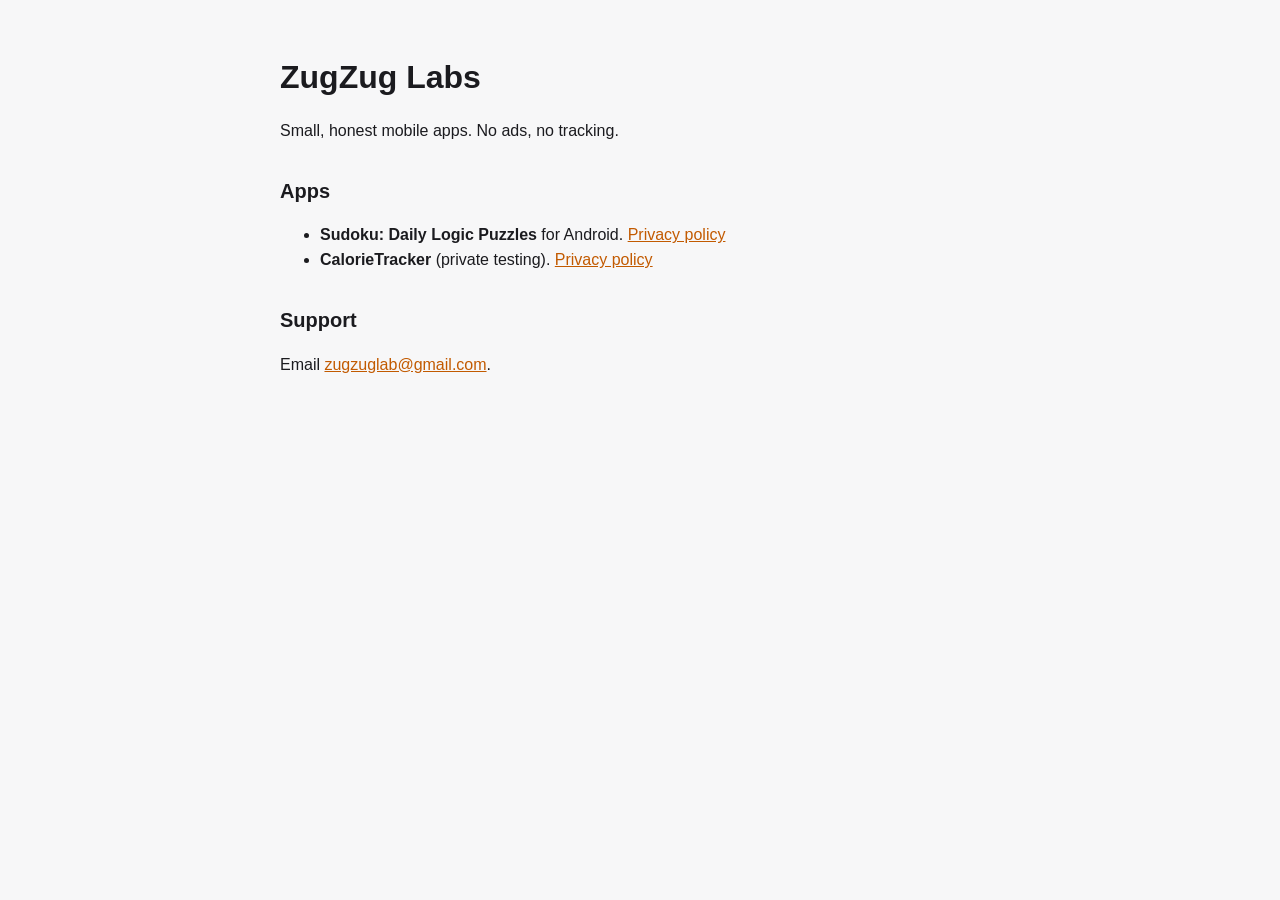
==== index.html @ a167c575 "Site: app list, support contact, Sudoku and CalorieTracker privacy policies Co-Authored-By: Claude F" ====
<!doctype html>
<html lang="en">
<head>
  <meta charset="utf-8">
  <meta name="viewport" content="width=device-width, initial-scale=1">
  <title>ZugZug Labs</title>
  <link rel="stylesheet" href="style.css">
</head>
<body>
  <main>
    <h1>ZugZug Labs</h1>
    <p>Small, honest mobile apps. No ads, no tracking.</p>

    <h2>Apps</h2>
    <ul>
      <li><strong>Sudoku: Daily Logic Puzzles</strong> for Android. <a href="privacy/sudoku.html">Privacy policy</a></li>
      <li><strong>CalorieTracker</strong> (private testing). <a href="privacy/calorietracker.html">Privacy policy</a></li>
    </ul>

    <h2>Support</h2>
    <p>Email <a href="mailto:zugzuglab@gmail.com">zugzuglab@gmail.com</a>.</p>
  </main>
</body>
</html>
---- style.css ----
:root { color-scheme: light dark; }
body {
  margin: 0;
  font-family: -apple-system, BlinkMacSystemFont, "Segoe UI", Roboto, sans-serif;
  line-height: 1.55;
  background: #f7f7f8;
  color: #1b1b1f;
}
@media (prefers-color-scheme: dark) {
  body { background: #0f1420; color: #e6e8ee; }
  a { color: #ffb15c; }
}
main { max-width: 720px; margin: 0 auto; padding: 32px 16px 64px; }
h1 { font-size: 2rem; margin-bottom: 0.25rem; }
h2 { margin-top: 2rem; font-size: 1.25rem; }
a { color: #c25a00; }
p.meta { opacity: 0.7; font-size: 0.9rem; }
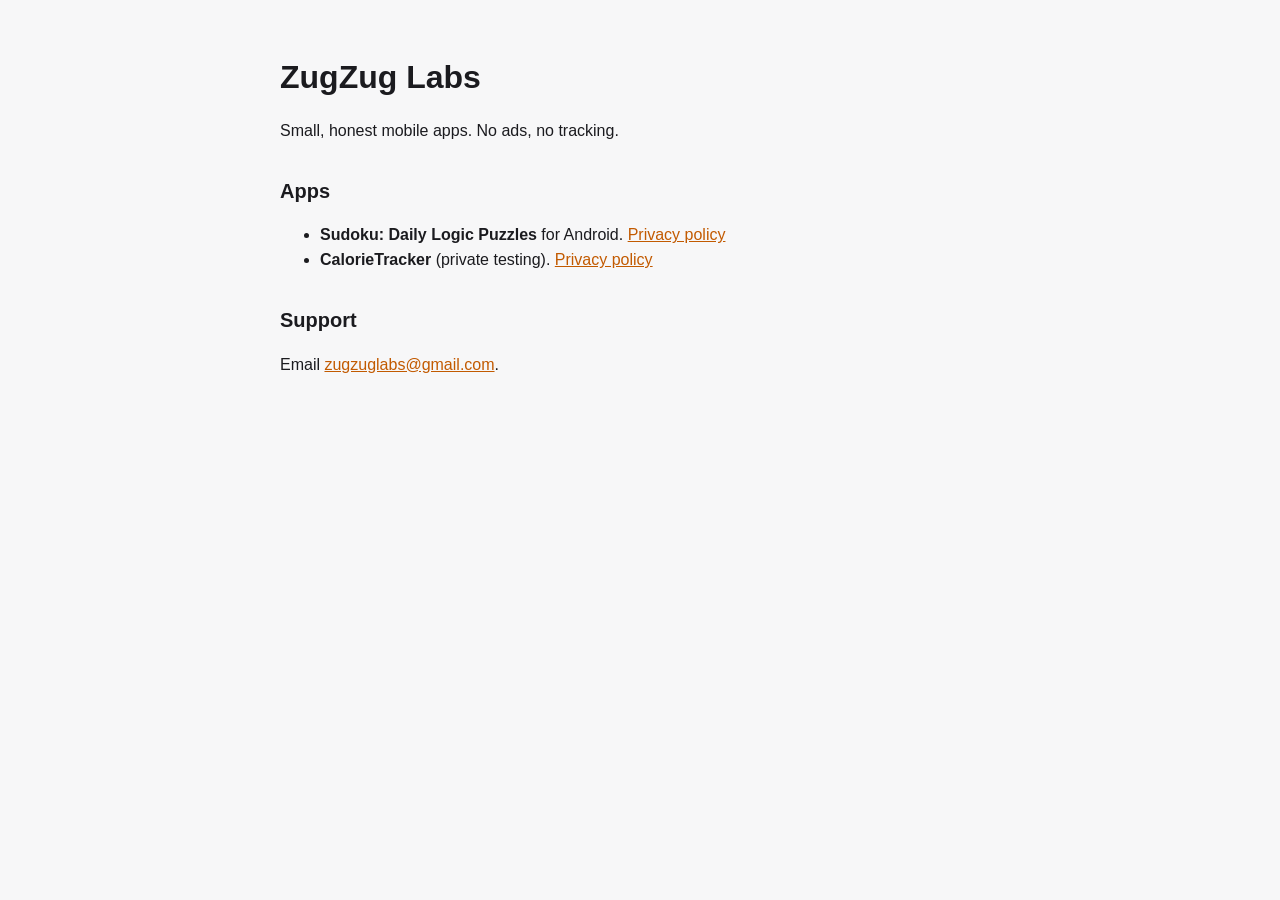
==== commit 3dd9b13d: "Fix support email: zugzuglabs@gmail.com Co-Authored-By: Claude Opus 5.5 <noreply@anthropic.com>" ====
--- a/index.html
+++ b/index.html
@@ -18,7 +18,7 @@
     </ul>
 
     <h2>Support</h2>
-    <p>Email <a href="mailto:zugzuglab@gmail.com">zugzuglab@gmail.com</a>.</p>
+    <p>Email <a href="mailto:zugzuglabs@gmail.com">zugzuglabs@gmail.com</a>.</p>
   </main>
 </body>
 </html>
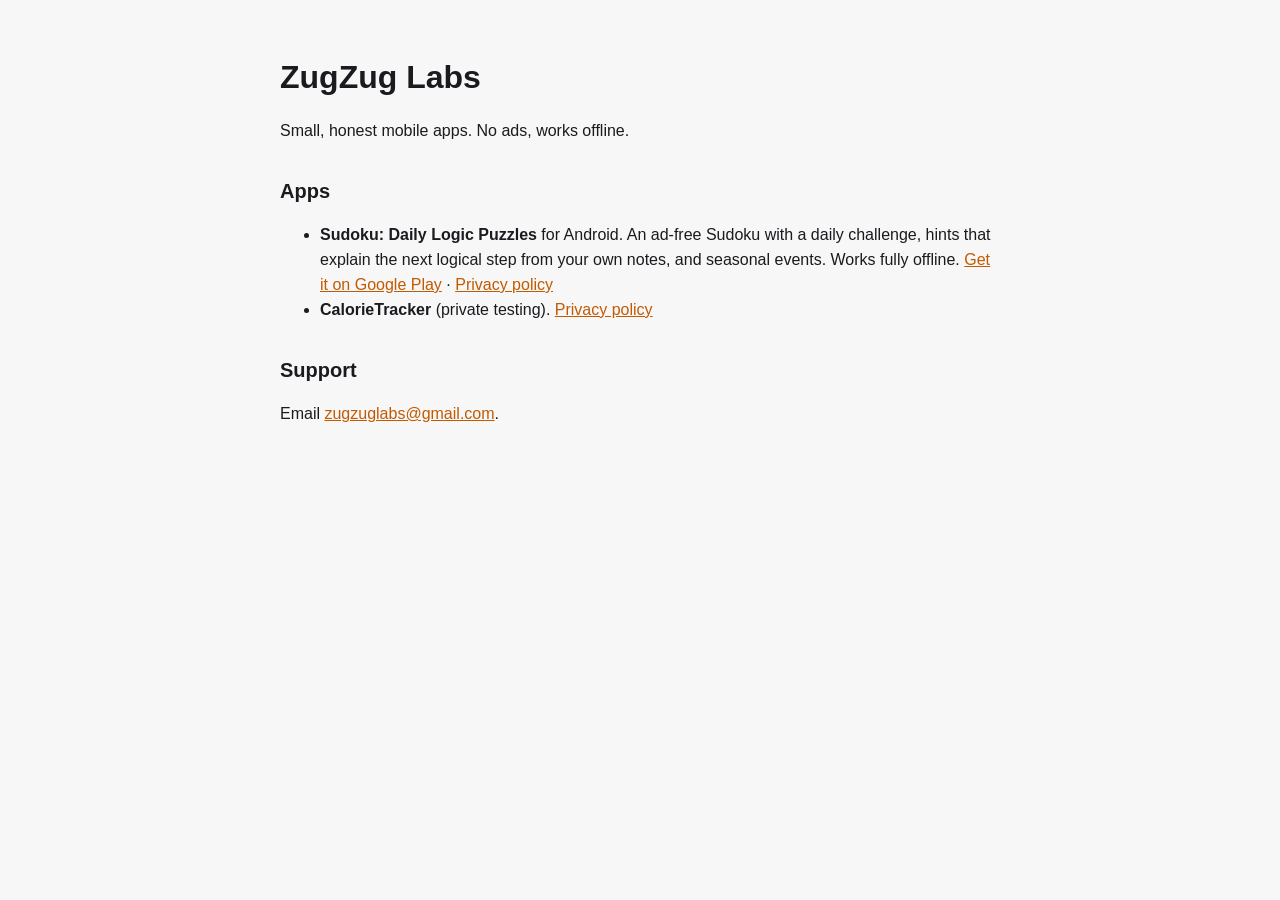
==== commit ea31c81b: "Home page: drop "no tracking", add Sudoku description and Play link Approved by Olivier 2026-11-07 (" ====
--- a/index.html
+++ b/index.html
@@ -3,17 +3,18 @@
 <head>
   <meta charset="utf-8">
   <meta name="viewport" content="width=device-width, initial-scale=1">
-  <title>ZugZug Labs</title>
+  <title>ZugZug Labs: ad-free Sudoku for Android</title>
+  <meta name="description" content="Sudoku: Daily Logic Puzzles, an ad-free Android Sudoku with a daily challenge, hints that teach the next step, and full offline play.">
   <link rel="stylesheet" href="style.css">
 </head>
 <body>
   <main>
     <h1>ZugZug Labs</h1>
-    <p>Small, honest mobile apps. No ads, no tracking.</p>
+    <p>Small, honest mobile apps. No ads, works offline.</p>
 
     <h2>Apps</h2>
     <ul>
-      <li><strong>Sudoku: Daily Logic Puzzles</strong> for Android. <a href="privacy/sudoku.html">Privacy policy</a></li>
+      <li><strong>Sudoku: Daily Logic Puzzles</strong> for Android. An ad-free Sudoku with a daily challenge, hints that explain the next logical step from your own notes, and seasonal events. Works fully offline. <a href="https://play.google.com/store/apps/details?id=com.zugzuglab.sudoku">Get it on Google Play</a> · <a href="privacy/sudoku.html">Privacy policy</a></li>
       <li><strong>CalorieTracker</strong> (private testing). <a href="privacy/calorietracker.html">Privacy policy</a></li>
     </ul>
 
